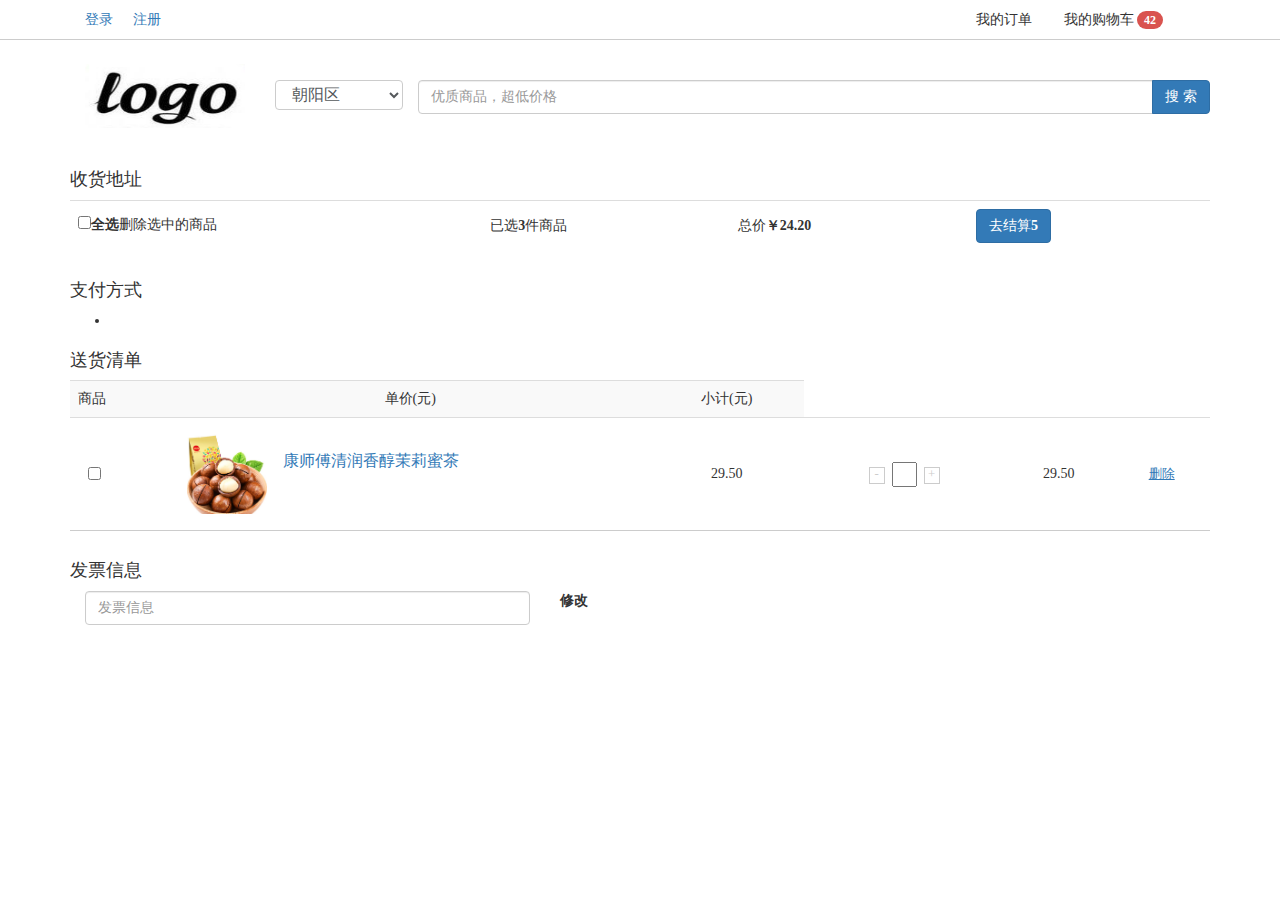
==== statements.html @ fc30025a "iii" ====
<!DOCTYPE html>
<html lang="en">
<head>
    <meta charset="UTF-8">
    <title>电商平台-二级画面</title>
    <link rel="stylesheet" type="text/css" href="css/bootstrap.css">
    <script type="text/javascript" src="js/jquery.js"></script>
    <script type="text/javascript" src="js/bootstrap.js"></script>
    <script type="text/javascript" src="js/commont.js"></script>
    <link rel="stylesheet" type="text/css" href="css/main.css">
    <link rel="stylesheet" type="text/css" href="css/cart.css">
</head>
<body>
    <!-- topheader start-->
    <div class="container-fluid header">        
        <div class="container">
            <div class="col-xs-6 col-sm-4 col-md-6 col-lg-6 login_link">
                <a href="#">登录</a>
                <a href="#">注册</a>
            </div>
            <div class="col-xs-6 col-sm-8 col-md-6 col-lg-6 my_info">
                <a href="shop_cart.html">我的购物车 <span class="badge">42</span></a>
                <a href="#">我的订单</a>
            </div>
        </div>
    </div>
    <!-- topheader end-->
    <!-- logoheader star-->
    <div class="container header-logo">
        <div class="col-xs-4 col-sm-4 col-md-4 col-lg-2 logo">           
            <a href="index.html"><img src="img/logo.png"></a>
        </div>
        <div class="col-xs-8 col-sm-8 col-md-8 col-lg-10 push-right search">
            <div class="col-xs-4 col-lg-2">             
                <select class="adr_selec">
                    <option>朝阳区</option>
                    <option>海淀区</option>
                </select>
            </div>
            <div class="col-xs-8 col-lg-10 input-group">
                <input type="text" class="form-control" placeholder="优质商品，超低价格">
                <span class="input-group-btn">
                    <button class="btn btn-primary" type="button">搜 索</button>
                </span>
            </div>
        </div>
    </div>
    <!-- logoheader end-->
    <!-- 收货地址 start-->
    <div class="container adr">
        <h4>收货地址</h4>
        <table class="table">
          <tr>
              <td><label class="checkla"><input type="checkbox" name="goodsBtn">全选</label><span class="del">删除选中的商品</span></td>
              <td>
                  <span>已选<strong class="stor stor1">3</strong>件商品</span>
              </td>
              <td>
                  <span>总价<strong class="stor">￥24.20</strong></span>
              </td>
              <td>
                  <button class="btn  btn-primary">
                      去结算<strong>5</strong>
                  </button>
              </td>
          </tr>
      </table>
  </div>
  <!-- 收货地址 end-->
  <!-- 支付方式 start-->
  <div class="container pay">
        <h4>支付方式</h4>
        <ul>
            <li></li>
        </ul>
    </div>
    <!-- 支付方式 end-->
    <!-- 送货清单 start-->
    <div class="container adr">
        <h4>送货清单</h4>
        <table class="table table-striped goods_list">
          <tr>
              <th>商品</th>
              <th>单价(元)</th>
              <th>小计(元)</th>
          </tr>
          <tr>
              <td>
                  <input type="checkbox" name="goodsBtn">
              </td>
              <td>
                  <dl class="goods_info clearfix">
                      <dt><img src="img/1.jpg"></dt>
                      <dd><a href="#">康师傅清润香醇茉莉蜜茶</a></dd>
                  </dl>
              </td>
              <td>29.50</td>
              <td class="num_info">
                  <span class="num">-</span>
                  <input type="text" value="2">
                  <span class="num">+</span>
              </td>
              <td>29.50</td>
              <td class="operate"><span class="del">删除</a></td>
          </tr>
      </table>
    </div>
    <!-- 送货清单 end-->
    <!-- 发票信息 start-->
    <div class="container adr">
        <h4>发票信息</h4>
        <div class="col-sm-5">
          <input type="email" class="form-control" id="inputEmail3" placeholder="发票信息">
      </div>
      <label for="inputEmail3" class="col-sm-2 control-label">修改</label>     
  </div>
    <!-- 发票信息 end-->
</body>
</html>
---- css/main.css ----
*{font-family: "微软雅黑"}
/*顶部*/
.badge {display: inline-block;min-width: 10px;padding: 3px 7px;font-size: 12px;font-weight: 700;line-height: 1;color: #fff;text-align: center;white-space: nowrap;vertical-align: 0;background-color: #d9534f;border-radius: 10px;}
.header {height: 2.5rem;line-height: 2.5rem;border-bottom: 1px solid #ccc;margin-bottom: 1rem;}
.login_link a{margin-right: 1rem;}
.my_info a {float: right;margin-right: 2rem;color: #333;}

/*logoheder*/
.header-logo {min-height:5rem;margin-bottom: 1.5rem;}
.sp_search {border: 1px solid #ddd;min-height: 3rem;padding: .75rem 0;margin-bottom: 1rem;background: #f5f5f5;}
.header-logo .logo img{height: 4rem;width:10rem;margin-top: .5rem;border:0;}
.header-logo .search {margin-top: 1.5rem;padding:0;}
.header-logo .tel {text-align: right;}
.header-logo .tel h3{font-size: 1rem;margin: 0 2rem  0 0;height: 1.5rem;color: #030303;line-height: 2rem;}
.header-logo .search .adr_selec{padding: 0.275rem .75rem;font-size: 1rem;line-height: 1.5;color: #55595c;background-color: #fff;background-image: none;border: .0625rem solid #ccc;border-radius: .25rem;width: 100%;}
.header-logo .search .input-group{padding-right:0;}
/*带客服电话logoheader*/
.index-tel .logo img{margin-top: 1rem;}
.index-tel .search{margin-top: 1rem;}
/*滚动广告*/
.ad_text {margin-bottom: 1rem;height: 2.5rem;overflow: hidden;border:1px solid #ccc;font-size: 1rem;border-radius: 3px;}
.ad_text .title_ad{line-height: 2.5rem;padding-left: 1rem;}
.ad_text ul {margin:0;padding:0;}
.ad_text ul li {height: 2.5rem; line-height: 2.5rem; list-style: none;}
.ad_text ul li a{display: block;font-size: 1rem;}
/*banner*/
.banner { height: 300px; overflow: hidden;}
.banner .carousel{ height: 300px; }
.banner .carousel img{ height: 300px;width: 100% }

/*电商二级页面 商品例表*/
.main .right_list_main {padding:0;}
/*首页单项入口*/
.program {margin-bottom: 1rem;margin-top:1rem;}
.program h3{text-align: left;margin: 0;line-height: 3rem;height: 3rem;margin-top:.5rem;font-weight: bold;padding-left: 13px;}
.program img{width:100%;height: auto;min-height: 150px;max-height: 150px;}
.program .program-main:nth-child(1){background: #F9EED4;color: #A52F00;}
.program .program-main:nth-child(2){background: #FFECEE;color: #914993;}
.program .program-main:nth-child(3){background: #CEEEFB;color: #2370C1;}
/*主页分类*/
.classify {border:1px solid #ccc;border-right: 0;border-bottom: 0;}
.classify ,.classify-main {padding: 0}
.classify-main {min-height: 80px;border:1px solid #ccc; border-left: 0;border-top: 0;cursor: pointer;}
.classify-main h4{line-height: 80px;text-align: right;margin:0;}
.classify-main img{width: auto;max-height: 80px;}
.classify-main  .classify-img{padding:0;}
/*系统推荐*/
.recommend {background: #f7f7f7;margin-bottom: 1.5rem;}
.recommend h3 {margin:0;line-height: 4rem;height: 4rem; text-align: center;}
.recommend h3 span{font-size: 18px;font-weight: normal; color: #333;}
.recommend h4 {text-overflow: ellipsis;overflow: hidden;white-space: nowrap}
.recommend .udk_sp {border:1px solid #fff;padding:1rem;padding-bottom: 0;}
.recommend .udk_sp:hover {box-shadow: 0 0 14px #889BF3;}
.recommend .udk_sp img{width:100%;max-height: 251px;min-height: 251px;}
.recommend .caption h3{font-size: 16px;text-align: left;}
---- css/cart.css ----
/*购物车*/
.cart_list {padding-bottom: 40px;}
.cart_list h5{margin-top:0;padding-left: 15px;margin-bottom: 15px;}
.cart_list h5 strong{color:#D9534F ;margin:0 5px;}
.goods_list { text-align: center;border-bottom: 1px solid #ccc;}
.goods_list th{font-weight: normal;text-align: center;}
.goods_list th label{font-weight: normal;}
.goods_list th input{vertical-align: -2px;margin-right: 5px;margin-left: 10px;}
.goods_list td input{margin-left: 10px;}
.goods_list td:first-child,.goods_list th:first-child{text-align: left;}
.goods_list tr:hover td{background: #F7F7E9}
.goods_info{padding:.5rem;margin-bottom: 0;    text-align: left;}
.goods_info dt{float: left;margin-right: 1rem}
.goods_info dt img{height: 80px;width: 80px;}
.goods_info dd {padding-top: 1rem;}
.goods_info dd a{font-size: 1rem;max-width: 290px;display: block;max-height: 43px;overflow: hidden;}
.goods_list .num_info{font-size: 0;}
.goods_list .num {cursor:pointer;font-size:.8rem;display: inline-block;border:1px solid #ccc;height: 17px;width: 16px;text-align: center;line-height: 12px;color: #ccc;}
.goods_list .num_info input{width:25px;padding:0;margin: 0 7px;height: 25px;vertical-align: 4px;}
.operate span.del{cursor: pointer;color: #337AB7;font-size: .8rem;text-decoration: underline;}

.cart_info {position: fixed;bottom:0;transform: translate(-50%,0);left:50%;}
.cart_info .cart_info_list{margin-bottom: 0;border-bottom: 0;height: 40px;}
.cart_info .checkla {margin:0 10px;font-weight: normal;cursor: pointer;}
.cart_info .checkla input{vertical-align: -3px;margin-right: 6px;}
.cart_info .cart_info_list td:last-child {text-align: right;}
.cart_info .cart_info_list td:last-child button{position: relative;padding: 5px 20px;font-size: 1.125rem;}
.cart_info .cart_info_list td:last-child strong{font-size: 1rem;position: absolute;left: 75px;top:-10px;height: 25px;min-width: 25px;display: inline-block;background: #d9534f;border-radius: 16px;text-align: center;line-height: 22px;border: 1px solid #B90000;padding: 0 5px;}
.cart_info .del{cursor: pointer;color: #337AB7;font-size: .8rem;text-decoration: underline;}
.cart_info .stor{margin:0 8px;color: #d9534f;font-size: 1.5rem;}
.cart_info .stor1{font-size: 1.2rem;}
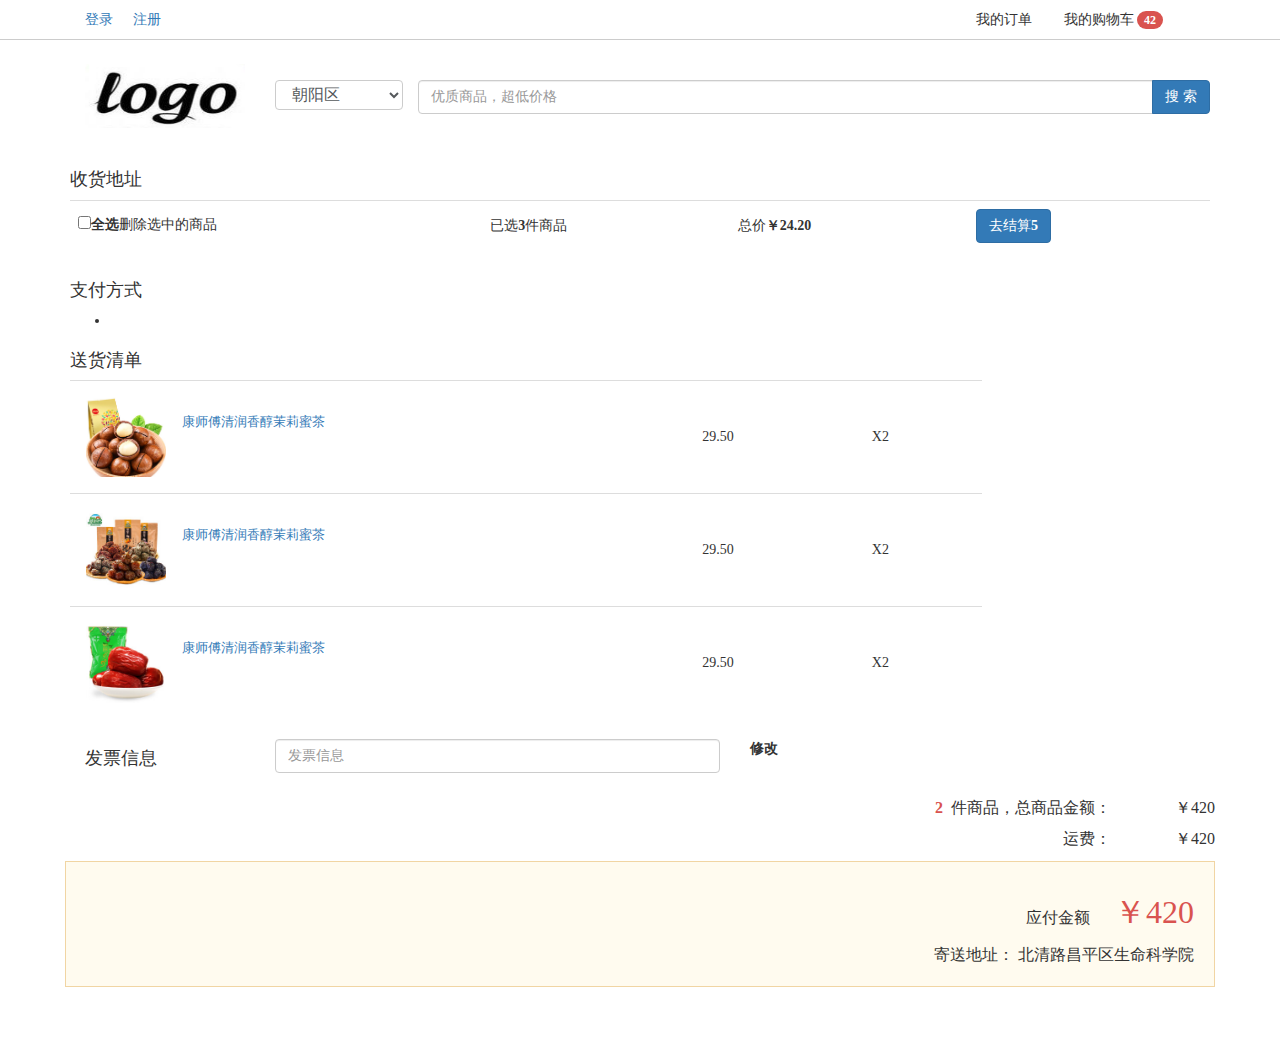
==== commit f0f39fb0: ":" ====
--- a/statements.html
+++ b/statements.html
@@ -1,119 +1,145 @@
 <!DOCTYPE html>
 <html lang="en">
 <head>
-    <meta charset="UTF-8">
-    <title>电商平台-二级画面</title>
-    <link rel="stylesheet" type="text/css" href="css/bootstrap.css">
-    <script type="text/javascript" src="js/jquery.js"></script>
-    <script type="text/javascript" src="js/bootstrap.js"></script>
-    <script type="text/javascript" src="js/commont.js"></script>
-    <link rel="stylesheet" type="text/css" href="css/main.css">
-    <link rel="stylesheet" type="text/css" href="css/cart.css">
+  <meta charset="UTF-8">
+  <title>电商平台-二级画面</title>
+  <link rel="stylesheet" type="text/css" href="css/bootstrap.css">
+  <script type="text/javascript" src="js/jquery.js"></script>
+  <script type="text/javascript" src="js/bootstrap.js"></script>
+  <script type="text/javascript" src="js/commont.js"></script>
+  <link rel="stylesheet" type="text/css" href="css/main.css">
+  <link rel="stylesheet" type="text/css" href="css/cart.css">
 </head>
 <body>
-    <!-- topheader start-->
-    <div class="container-fluid header">        
-        <div class="container">
-            <div class="col-xs-6 col-sm-4 col-md-6 col-lg-6 login_link">
-                <a href="#">登录</a>
-                <a href="#">注册</a>
-            </div>
-            <div class="col-xs-6 col-sm-8 col-md-6 col-lg-6 my_info">
-                <a href="shop_cart.html">我的购物车 <span class="badge">42</span></a>
-                <a href="#">我的订单</a>
-            </div>
-        </div>
+  <!-- topheader start-->
+  <div class="container-fluid header">        
+    <div class="container">
+      <div class="col-xs-6 col-sm-4 col-md-6 col-lg-6 login_link">
+        <a href="#">登录</a>
+        <a href="#">注册</a>
+      </div>
+      <div class="col-xs-6 col-sm-8 col-md-6 col-lg-6 my_info">
+        <a href="shop_cart.html">我的购物车 <span class="badge">42</span></a>
+        <a href="#">我的订单</a>
+      </div>
     </div>
-    <!-- topheader end-->
-    <!-- logoheader star-->
-    <div class="container header-logo">
-        <div class="col-xs-4 col-sm-4 col-md-4 col-lg-2 logo">           
-            <a href="index.html"><img src="img/logo.png"></a>
-        </div>
-        <div class="col-xs-8 col-sm-8 col-md-8 col-lg-10 push-right search">
-            <div class="col-xs-4 col-lg-2">             
-                <select class="adr_selec">
-                    <option>朝阳区</option>
-                    <option>海淀区</option>
-                </select>
-            </div>
-            <div class="col-xs-8 col-lg-10 input-group">
-                <input type="text" class="form-control" placeholder="优质商品，超低价格">
-                <span class="input-group-btn">
-                    <button class="btn btn-primary" type="button">搜 索</button>
-                </span>
-            </div>
-        </div>
+  </div>
+  <!-- topheader end-->
+  <!-- logoheader star-->
+  <div class="container header-logo">
+    <div class="col-xs-4 col-sm-4 col-md-4 col-lg-2 logo">           
+      <a href="index.html"><img src="img/logo.png"></a>
     </div>
-    <!-- logoheader end-->
-    <!-- 收货地址 start-->
-    <div class="container adr">
-        <h4>收货地址</h4>
-        <table class="table">
-          <tr>
-              <td><label class="checkla"><input type="checkbox" name="goodsBtn">全选</label><span class="del">删除选中的商品</span></td>
-              <td>
-                  <span>已选<strong class="stor stor1">3</strong>件商品</span>
-              </td>
-              <td>
-                  <span>总价<strong class="stor">￥24.20</strong></span>
-              </td>
-              <td>
-                  <button class="btn  btn-primary">
-                      去结算<strong>5</strong>
-                  </button>
-              </td>
-          </tr>
-      </table>
+    <div class="col-xs-8 col-sm-8 col-md-8 col-lg-10 push-right search">
+      <div class="col-xs-4 col-lg-2">             
+        <select class="adr_selec">
+          <option>朝阳区</option>
+          <option>海淀区</option>
+        </select>
+      </div>
+      <div class="col-xs-8 col-lg-10 input-group">
+        <input type="text" class="form-control" placeholder="优质商品，超低价格">
+        <span class="input-group-btn">
+          <button class="btn btn-primary" type="button">搜 索</button>
+        </span>
+      </div>
+    </div>
+  </div>
+  <!-- logoheader end-->
+  <!-- 收货地址 start-->
+  <div class="container adr">
+    <h4>收货地址</h4>
+    <table class="table">
+      <tr>
+        <td><label class="checkla"><input type="checkbox" name="goodsBtn">全选</label><span class="del">删除选中的商品</span></td>
+        <td>
+          <span>已选<strong class="stor stor1">3</strong>件商品</span>
+        </td>
+        <td>
+          <span>总价<strong class="stor">￥24.20</strong></span>
+        </td>
+        <td>
+          <button class="btn  btn-primary">
+            去结算<strong>5</strong>
+          </button>
+        </td>
+      </tr>
+    </table>
   </div>
   <!-- 收货地址 end-->
   <!-- 支付方式 start-->
   <div class="container pay">
-        <h4>支付方式</h4>
-        <ul>
-            <li></li>
-        </ul>
+    <h4>支付方式</h4>
+    <ul>
+      <li></li>
+    </ul>
+  </div>
+  <!-- 支付方式 end-->
+  <!-- 送货清单 start-->
+  <div class="container inventory">
+    <h4>送货清单</h4>
+    <table class="table">          
+      <tr>
+        <td>
+          <dl class="goods_info clearfix">
+            <dt><img src="img/1.jpg"></dt>
+            <dd><a href="#">康师傅清润香醇茉莉蜜茶</a></dd>
+          </dl>
+        </td>
+        <td>29.50</td>
+        <td>X2</td>
+      </tr>    
+      <tr>
+        <td>
+          <dl class="goods_info clearfix">
+            <dt><img src="img/2.jpg"></dt>
+            <dd><a href="#">康师傅清润香醇茉莉蜜茶</a></dd>
+          </dl>
+        </td>
+        <td>29.50</td>
+        <td>X2</td>
+      </tr>    
+      <tr>
+        <td>
+          <dl class="goods_info clearfix">
+            <dt><img src="img/3.jpg"></dt>
+            <dd><a href="#">康师傅清润香醇茉莉蜜茶</a></dd>
+          </dl>
+        </td>
+        <td>29.50</td>
+        <td>X2</td>
+      </tr>
+    </table>
+  </div>
+  <!-- 送货清单 end-->
+  <!-- 发票信息 start-->
+  <div class="container adr">
+    <h4 class="col-sm-2">发票信息</h4>
+    <div class="col-sm-5">
+      <input type="email" class="form-control" id="inputEmail3" placeholder="发票信息">
     </div>
-    <!-- 支付方式 end-->
-    <!-- 送货清单 start-->
-    <div class="container adr">
-        <h4>送货清单</h4>
-        <table class="table table-striped goods_list">
-          <tr>
-              <th>商品</th>
-              <th>单价(元)</th>
-              <th>小计(元)</th>
-          </tr>
-          <tr>
-              <td>
-                  <input type="checkbox" name="goodsBtn">
-              </td>
-              <td>
-                  <dl class="goods_info clearfix">
-                      <dt><img src="img/1.jpg"></dt>
-                      <dd><a href="#">康师傅清润香醇茉莉蜜茶</a></dd>
-                  </dl>
-              </td>
-              <td>29.50</td>
-              <td class="num_info">
-                  <span class="num">-</span>
-                  <input type="text" value="2">
-                  <span class="num">+</span>
-              </td>
-              <td>29.50</td>
-              <td class="operate"><span class="del">删除</a></td>
-          </tr>
-      </table>
+    <label for="inputEmail3" class="col-sm-2 control-label">修改</label>     
+  </div>
+  <!-- 发票信息 end-->
+  <div class="container nventory_bottom">
+    <div class="item">      
+      <span class="item_title"><strong>2</strong>件商品，总商品金额：</span>
+      <span class="item_m">￥420</span>
     </div>
-    <!-- 送货清单 end-->
-    <!-- 发票信息 start-->
-    <div class="container adr">
-        <h4>发票信息</h4>
-        <div class="col-sm-5">
-          <input type="email" class="form-control" id="inputEmail3" placeholder="发票信息">
-      </div>
-      <label for="inputEmail3" class="col-sm-2 control-label">修改</label>     
+    <div class="item">      
+      <span class="item_title">运费：</span>
+      <span class="item_m">￥420</span>
+    </div>
+    <div class="item item_strong">  
+      <div class="item strong_i">          
+        <span class="item_title">应付金额</span>
+        <span class="item_m">￥420</span>
+      </div>  
+      <div class="item ">      
+        <span class="item_title">寄送地址：</span>
+        <span >北清路昌平区生命科学院</span>
+      </div>  
+    </div>
   </div>
-    <!-- 发票信息 end-->
 </body>
 </html>--- a/css/cart.css
+++ b/css/cart.css
@@ -29,3 +29,12 @@
 .cart_info .del{cursor: pointer;color: #337AB7;font-size: .8rem;text-decoration: underline;}
 .cart_info .stor{margin:0 8px;color: #d9534f;font-size: 1.5rem;}
 .cart_info .stor1{font-size: 1.2rem;}
+/*结算清单*/
+.inventory table {width:80%;}
+.inventory .goods_info a{font-size: .8rem;}
+.nventory_bottom {padding:10px; text-align: right;padding-bottom: 50px;font-size: 1rem;}
+.nventory_bottom .item{margin-top:8px;}
+.nventory_bottom .item_title strong{color: #d9534f;font-size: 1rem;margin:0 8px;}
+.nventory_bottom .item_m{width:100px;display: inline-block;}
+.nventory_bottom .item_strong {border: 1px solid #F1D5A3;background: #FFFBEF;padding: 20px;margin: 10px 0;font-size:1rem}
+.nventory_bottom .item_strong .strong_i .item_m{color: #d9534f;font-size: 2rem;}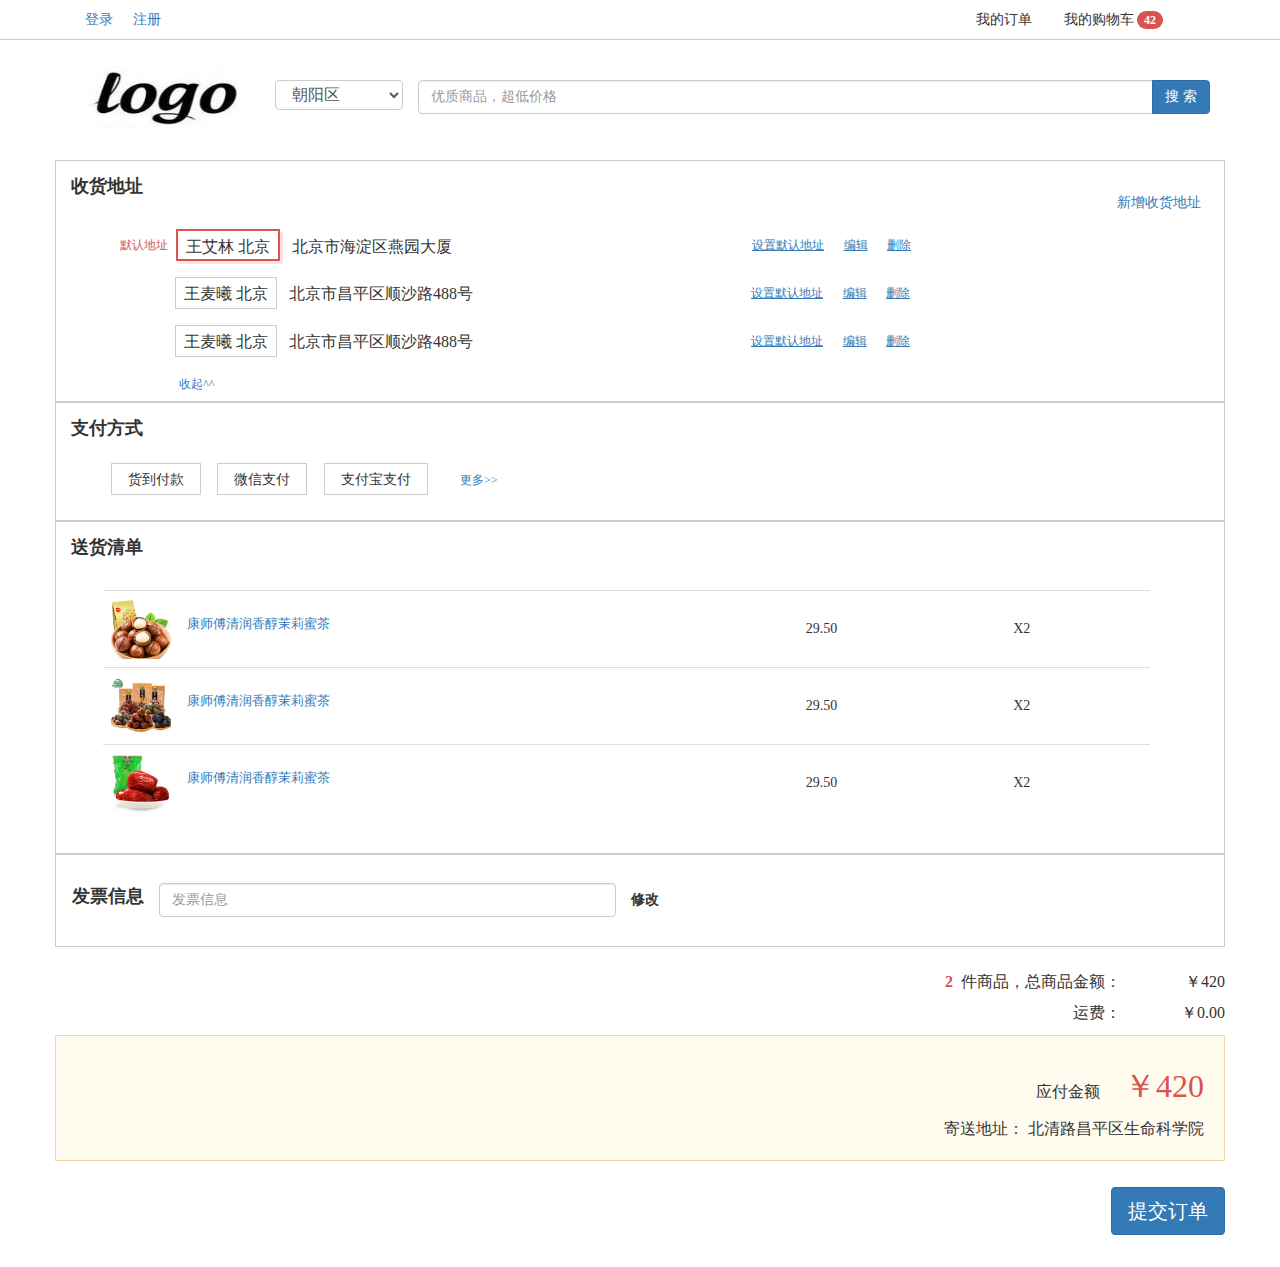
==== commit 5f6efcfa: "d`" ====
--- a/statements.html
+++ b/statements.html
@@ -48,36 +48,62 @@
   <!-- logoheader end-->
   <!-- 收货地址 start-->
   <div class="container adr">
-    <h4>收货地址</h4>
-    <table class="table">
-      <tr>
-        <td><label class="checkla"><input type="checkbox" name="goodsBtn">全选</label><span class="del">删除选中的商品</span></td>
-        <td>
-          <span>已选<strong class="stor stor1">3</strong>件商品</span>
-        </td>
-        <td>
-          <span>总价<strong class="stor">￥24.20</strong></span>
-        </td>
-        <td>
-          <button class="btn  btn-primary">
-            去结算<strong>5</strong>
-          </button>
-        </td>
-      </tr>
-    </table>
+    <h4 class="s_title">收货地址</h4>   
+    <div class="container adr_list">
+       <a class="add_adr" href="#">新增收货地址</a>
+       <ul class="clearfix">
+         <li class="moren">
+           <div class="adr_info">
+              <span class="user_name">王艾林 北京</span>
+              <span>北京市海淀区燕园大厦</span>
+           </div>         
+             <ul class="adr_cz">
+              <li>设置默认地址</li>
+              <li>编辑</li>
+              <li>删除</li>
+            </ul>
+         </li>
+         <li>
+           <div class="adr_info">
+              <span class="user_name">王麦曦 北京</span>
+              <span>北京市昌平区顺沙路488号</span>
+           </div>         
+             <ul class="adr_cz">
+              <li>设置默认地址</li>
+              <li>编辑</li>
+              <li>删除</li>
+            </ul>
+         </li>
+         <li>
+           <div class="adr_info">
+              <span class="user_name">王麦曦 北京</span>
+              <span>北京市昌平区顺沙路488号</span>
+           </div>         
+             <ul class="adr_cz">
+              <li>设置默认地址</li>
+              <li>编辑</li>
+              <li>删除</li>
+            </ul>
+         </li>
+       </ul>
+       <span class="display">收起^^</span>
+    </div>
   </div>
   <!-- 收货地址 end-->
   <!-- 支付方式 start-->
   <div class="container pay">
-    <h4>支付方式</h4>
-    <ul>
-      <li></li>
+    <h4 class="s_title">支付方式</h4>
+    <ul class="pay_list">
+      <li>货到付款</li>
+      <li>微信支付</li>
+      <li>支付宝支付</li>
+      <li>更多>></li>
     </ul>
   </div>
   <!-- 支付方式 end-->
   <!-- 送货清单 start-->
   <div class="container inventory">
-    <h4>送货清单</h4>
+    <h4 class="s_title">送货清单</h4>
     <table class="table">          
       <tr>
         <td>
@@ -113,14 +139,15 @@
   </div>
   <!-- 送货清单 end-->
   <!-- 发票信息 start-->
-  <div class="container adr">
-    <h4 class="col-sm-2">发票信息</h4>
+  <div class="container tick">
+    <h4 class="pull-left s_title">发票信息</h4>
     <div class="col-sm-5">
       <input type="email" class="form-control" id="inputEmail3" placeholder="发票信息">
     </div>
-    <label for="inputEmail3" class="col-sm-2 control-label">修改</label>     
+    <label for="inputEmail3" class="pull-left control-label">修改</label>     
   </div>
   <!-- 发票信息 end-->
+  <!-- 结算清单 start-->
   <div class="container nventory_bottom">
     <div class="item">      
       <span class="item_title"><strong>2</strong>件商品，总商品金额：</span>
@@ -128,7 +155,7 @@
     </div>
     <div class="item">      
       <span class="item_title">运费：</span>
-      <span class="item_m">￥420</span>
+      <span class="item_m">￥0.00</span>
     </div>
     <div class="item item_strong">  
       <div class="item strong_i">          
@@ -141,5 +168,9 @@
       </div>  
     </div>
   </div>
+  <!-- 结算清单 end-->
+  <div class="container order_btn_box">
+      <button class="btn btn-primary order_btn">提交订单</button>
+  </div>
 </body>
 </html>--- a/css/cart.css
+++ b/css/cart.css
@@ -9,9 +9,9 @@
 .goods_list td input{margin-left: 10px;}
 .goods_list td:first-child,.goods_list th:first-child{text-align: left;}
 .goods_list tr:hover td{background: #F7F7E9}
-.goods_info{padding:.5rem;margin-bottom: 0;    text-align: left;}
+.goods_info{margin-bottom: 0;    text-align: left;}
 .goods_info dt{float: left;margin-right: 1rem}
-.goods_info dt img{height: 80px;width: 80px;}
+.goods_info dt img{height: 60px;width: 60px;}
 .goods_info dd {padding-top: 1rem;}
 .goods_info dd a{font-size: 1rem;max-width: 290px;display: block;max-height: 43px;overflow: hidden;}
 .goods_list .num_info{font-size: 0;}
@@ -30,11 +30,34 @@
 .cart_info .stor{margin:0 8px;color: #d9534f;font-size: 1.5rem;}
 .cart_info .stor1{font-size: 1.2rem;}
 /*结算清单*/
-.inventory table {width:80%;}
+.inventory table { margin: 2rem;width: 92%;}
 .inventory .goods_info a{font-size: .8rem;}
-.nventory_bottom {padding:10px; text-align: right;padding-bottom: 50px;font-size: 1rem;}
+.nventory_bottom { text-align: right;padding-bottom: 50px;font-size: 1rem;padding: 1rem 0;}
 .nventory_bottom .item{margin-top:8px;}
 .nventory_bottom .item_title strong{color: #d9534f;font-size: 1rem;margin:0 8px;}
 .nventory_bottom .item_m{width:100px;display: inline-block;}
 .nventory_bottom .item_strong {border: 1px solid #F1D5A3;background: #FFFBEF;padding: 20px;margin: 10px 0;font-size:1rem}
-.nventory_bottom .item_strong .strong_i .item_m{color: #d9534f;font-size: 2rem;}+.nventory_bottom .item_strong .strong_i .item_m{color: #d9534f;font-size: 2rem;}
+.s_title{font-weight: bold;margin:1rem 0;}
+.adr ,.pay,.inventory,.tick{border:1px solid #ccc;}
+.adr_list {position:relative;    padding-left: 4rem;}
+.adr_list .add_adr {position:absolute;right:40px;top:-20px;}
+.adr_list ul li {list-style: none;display: block;height: 2rem;line-height: 2rem;margin-top: 1rem;}
+.adr_list ul li:hover{background: #f1f1f1;}
+.adr_list .adr_info  {float: left;font-size: 1rem;min-width: 33rem;}
+.adr_list .adr_info .user_name  {background:#fff;border: 1px solid #ccc;margin-right:.5rem;display: inline-block; height: 2rem;padding:0 .5rem;line-height: 2rem;}
+.adr_list .moren .user_name {box-shadow: 3px 3px  #FFE2E1;border: 2px solid #d9534f;}
+.adr_list .moren:before{content: '默认地址';color: #d9534f;display: inline-block;font-size: 12px;margin-right: .5rem;float: left;margin-left: -55px;}
+.adr_list ul.adr_cz  {float: left; }
+.adr_list ul.adr_cz li {font-size:12px;margin-top:0;list-style: none;display: inline-block;text-decoration: underline;color: #337AB7;margin:0 .5rem;}
+.adr_list .display{margin-left: 3rem;font-size:12px;color: #337AB7;margin: .5rem 0 .5rem 2.75rem;display: inline-block;}
+.pay_list {margin: 1.5rem 0;}
+.pay_list li {line-height:2rem;list-style: none;margin-right: .8rem;border:1px solid #ccc;display: inline-block;height: 2rem;padding:0 1rem;}
+.pay_list li:last-child{border:0;font-size:12px;color:#337AB7;}
+.tick {padding:1rem 0;}
+.tick .s_title{padding-left: 1rem;}
+.tick input{margin: .8rem 0;}
+.tick label{margin: 1.2rem 0;}
+
+.order_btn_box {padding:0;padding-bottom: 2rem; text-align: right;}
+.order_btn_box .order_btn{height: 3rem;font-size: 1.25rem;padding:0 1rem;}